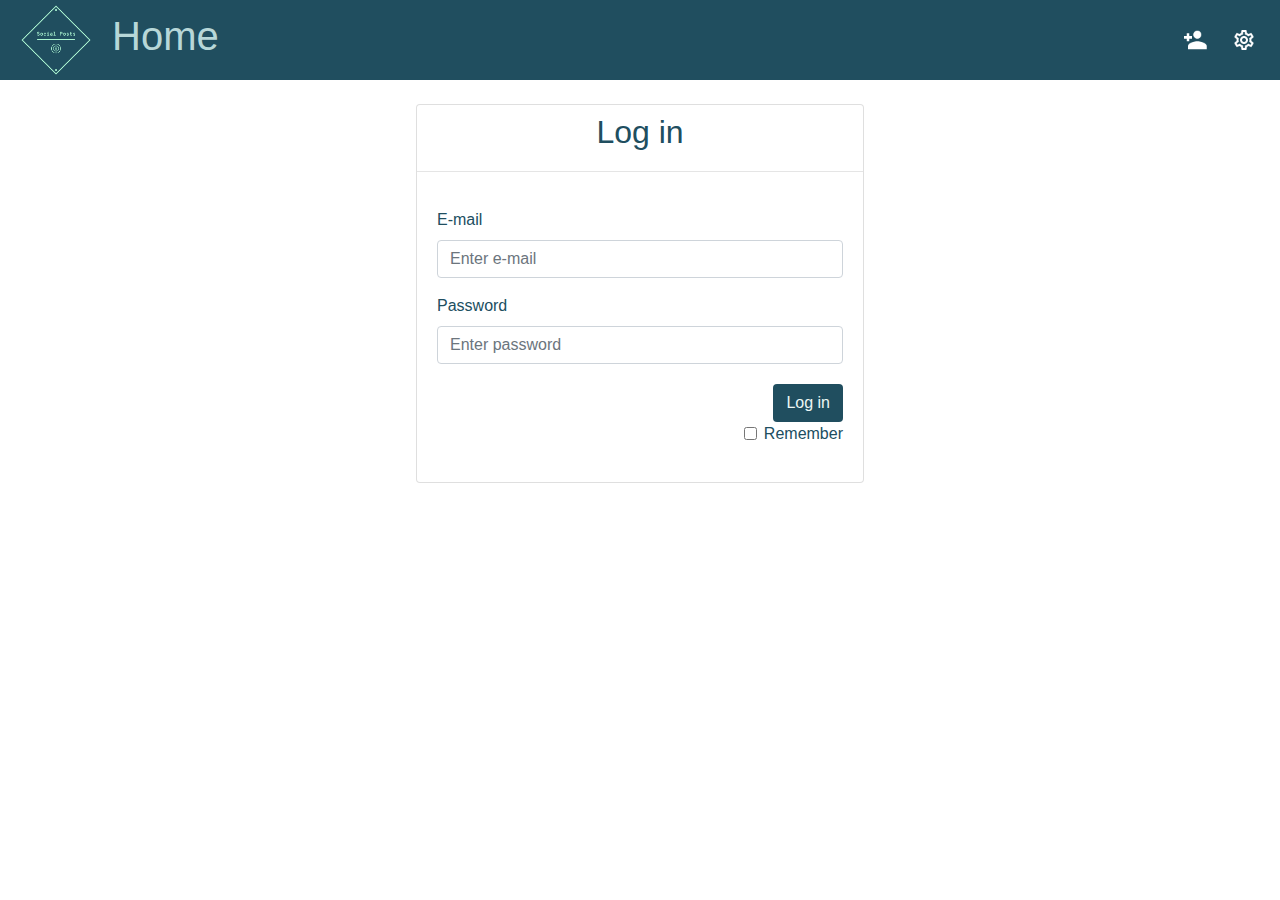
==== index.html @ eed03479 "Implemented create and modify admin user." ====
<!DOCTYPE html>
<html>
    <head>
        <meta charset="UTF-8">
        <meta name="description" content="Login page">
        <meta name="keywords" content="login">
        <meta name="author" content="Marcial F.P.S">
        <meta name="viewport" content="width=device-width, initial-scale=1.0">

        <title>Login</title>
        <link rel="stylesheet" type="text/css" href="style.css">
        <link rel="stylesheet" href="jquery-ui/jquery-ui.css">
        <link rel="icon" type="img/png" href="img/favicon.png">
        <script src="jquery-ui/external/jquery/jquery.js"></script>
        <script src="jquery-ui/jquery-ui.min.js"></script>
    </head>

    <body>

        <script src="login.js"></script>

        <header>
            <!--
            <div class="d-flex justify-content-start">
                <h1 class="align-self-center header-text pl-3">HistRep administration</h1>
            </div>
            -->
            <div class="d-sm-flex justify-content-between">
                <div class="d-flex justify-content-center">
                    <img class="img-logo ml-3" src="../img/logo_transparent.png">
                    <h1 class="align-self-center header-text pl-3">Home</h1>
                </div>

                <div class="d-flex justify-content-end">
                    <a class="align-self-center header-button pr-4" id="addAdmin" data-toggle="tooltip" data-trigger="active" title="Create admin">
                            <img class="icon-btn" src="../img/person_add.png">
                    </a>
                    <a class="align-self-center header-button pr-4" id="editAdmin" data-toggle="tooltip" data-trigger="active" title="Edit my account">
                        <img class="icon-btn" src="../img/settings_icon.png">
                    </a>
                </div>
            </div>
        </header>

        <section>

            <div class="d-flex justify-content-center pt-4">
                <div class="card" id="loginCard">
                    <div class="card-title d-flex align-self-center pt-2 pb-0">
                        <h2>Log in</h2> 
                    </div>
                    <hr class="mt-0" />
                    <div class="card-body ">
                        <form id="loginForm">
                            <div class="form-group">
                                <label for="inputEmail">E-mail</label>
                                <input type="email" name="email" class="form-control input-email" id="emailForm" 
                                    placeholder="Enter e-mail" required>
                            </div>

                            <div class="form-group">
                                <label for="inputEmail">Password</label>
                                <input type="password" name="password" class="form-control input-password" id="passwordForm" 
                                    placeholder="Enter password" required>
                            </div>
            
                            <div class="d-flex justify-content-end pt-1">
                                <input class="btn btn-style" type="submit" value="Log in">
                            </div>
                        </form>

                        <div class="d-flex justify-content-end pb-3">
                            <div  class="form-check">
                                <input type="checkbox" class="form-check-input align-self-start" 
                                    id="remember" value="Remember">
                                <label class="form-check-label" for="remeber">Remember</label>
                            </div>
                        </div>

                        <div class="alert alert-danger mb-0" role="alert" id="alert">
                            The email is not registered.
                        </div>

                        <div class="alert alert-info mb-0" role="alert" id="alertInfo">
                            The email should be remembered in the future.
                        </div>
                    </div>
                </div>

                <div class="card big-card" id="representationsCard">
                    <h2 class="d-flex justify-content-center pb-2">Representations</h2>
                    <div class ="d-flex justify-content-center">
                        <table class="table table-bordered">
                            <thead>
                                <tr>
                                <th scope="col">Title</th>
                                <th scope="col">Options</th>
                                </tr>
                            </thead>
                            <tbody id="listRepresentations">
                                <!-- Here all the representations are showed. -->
                            </tbody>
                        </table>
                    </div>
                    <div class="d-flex justify-content-center">
                        <button type="button" class="btn btn-secondary btn-add" id="btnAdd">
                            <img class="icon-img" src="../img/add_icon.png">
                        </button>
                    </div>
                    <div id="dialog-confirm" title="Confirm the action">
                        <p><span class="ui-icon ui-icon-alert" style="float:left; margin:12px 12px 20px 0;"></span>Are you sure you want to permanently delete this user?</p>
                    </div>
                </div>
            </div>
        </section>
    </body>
</html>
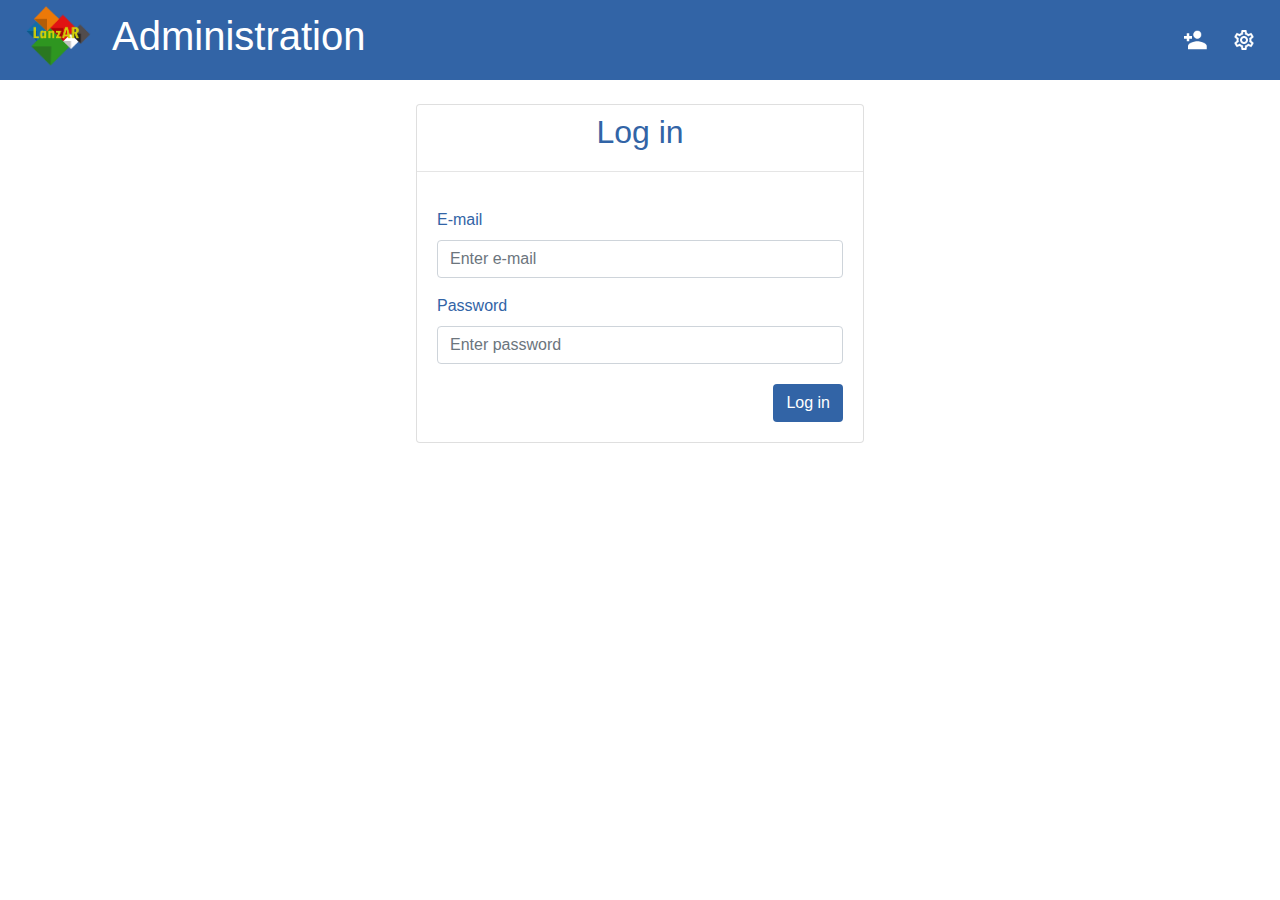
==== commit 0a3d01ea: "Changes in the UI." ====
--- a/index.html
+++ b/index.html
@@ -2,15 +2,15 @@
 <html>
     <head>
         <meta charset="UTF-8">
-        <meta name="description" content="Login page">
-        <meta name="keywords" content="login">
+        <meta name="description" content="Administration page">
+        <meta name="keywords" content="administration">
         <meta name="author" content="Marcial F.P.S">
         <meta name="viewport" content="width=device-width, initial-scale=1.0">
 
         <title>Login</title>
         <link rel="stylesheet" type="text/css" href="style.css">
         <link rel="stylesheet" href="jquery-ui/jquery-ui.css">
-        <link rel="icon" type="img/png" href="img/favicon.png">
+        <link rel="icon" type="img/png" href="img/logo.png">
         <script src="jquery-ui/external/jquery/jquery.js"></script>
         <script src="jquery-ui/jquery-ui.min.js"></script>
     </head>
@@ -20,15 +20,10 @@
         <script src="login.js"></script>
 
         <header>
-            <!--
-            <div class="d-flex justify-content-start">
-                <h1 class="align-self-center header-text pl-3">HistRep administration</h1>
-            </div>
-            -->
             <div class="d-sm-flex justify-content-between">
                 <div class="d-flex justify-content-center">
-                    <img class="img-logo ml-3" src="../img/logo_transparent.png">
-                    <h1 class="align-self-center header-text pl-3">Home</h1>
+                    <img class="img-logo ml-3" src="../img/logo.png">
+                    <h1 class="align-self-center header-text pl-3">Administration</h1>
                 </div>
 
                 <div class="d-flex justify-content-end">
@@ -37,6 +32,9 @@
                     </a>
                     <a class="align-self-center header-button pr-4" id="editAdmin" data-toggle="tooltip" data-trigger="active" title="Edit my account">
                         <img class="icon-btn" src="../img/settings_icon.png">
+                    </a>
+                    <a class="align-self-center header-button pr-4" id="logoutAdmin" data-toggle="tooltip" data-trigger="active" title="Log out">
+                        <img class="icon-btn" src="../img/exit_icon.png">
                     </a>
                 </div>
             </div>
@@ -69,6 +67,7 @@
                             </div>
                         </form>
 
+                        <!--
                         <div class="d-flex justify-content-end pb-3">
                             <div  class="form-check">
                                 <input type="checkbox" class="form-check-input align-self-start" 
@@ -76,6 +75,7 @@
                                 <label class="form-check-label" for="remeber">Remember</label>
                             </div>
                         </div>
+                        -->
 
                         <div class="alert alert-danger mb-0" role="alert" id="alert">
                             The email is not registered.
@@ -88,9 +88,9 @@
                 </div>
 
                 <div class="card big-card" id="representationsCard">
-                    <h2 class="d-flex justify-content-center pb-2">Representations</h2>
+                    <h2 class="d-flex justify-content-center py-2">Representations</h2>
                     <div class ="d-flex justify-content-center">
-                        <table class="table table-bordered">
+                        <table class="table table-bordered table-rep">
                             <thead>
                                 <tr>
                                 <th scope="col">Title</th>
@@ -102,13 +102,14 @@
                             </tbody>
                         </table>
                     </div>
-                    <div class="d-flex justify-content-center">
+                    <div class="d-flex justify-content-center pb-2">
                         <button type="button" class="btn btn-secondary btn-add" id="btnAdd">
                             <img class="icon-img" src="../img/add_icon.png">
                         </button>
                     </div>
                     <div id="dialog-confirm" title="Confirm the action">
-                        <p><span class="ui-icon ui-icon-alert" style="float:left; margin:12px 12px 20px 0;"></span>Are you sure you want to permanently delete this user?</p>
+                        <p><span class="ui-icon ui-icon-alert" style="float:left; margin:12px 12px 20px 0;">
+                        </span>Are you sure you want to permanently delete this representation?</p>
                     </div>
                 </div>
             </div>
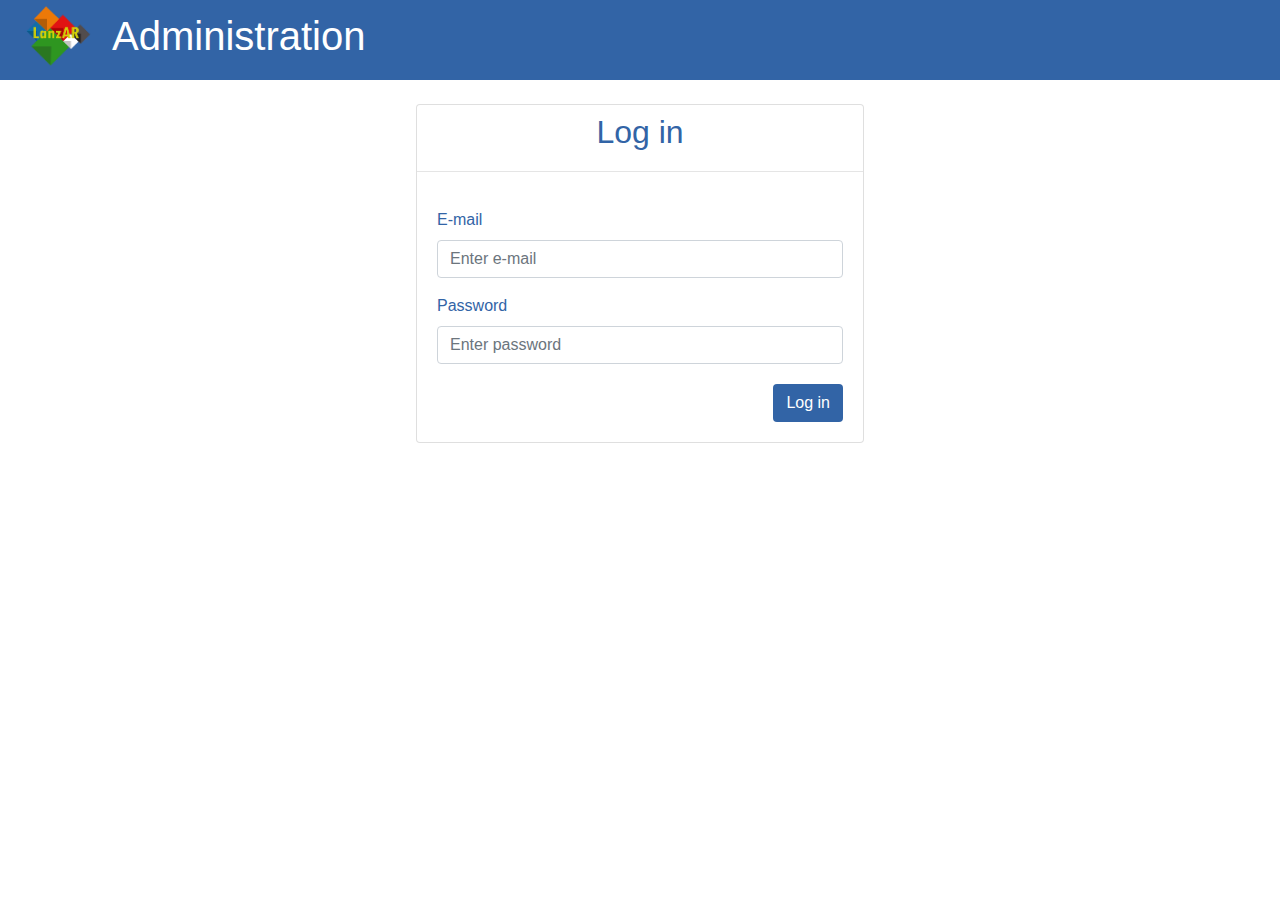
==== commit f20340ee: "Final improvements in the UI." ====
--- a/index.html
+++ b/index.html
@@ -1,5 +1,5 @@
 <!DOCTYPE html>
-<html>
+<html lang="en">
     <head>
         <meta charset="UTF-8">
         <meta name="description" content="Administration page">
@@ -22,19 +22,19 @@
         <header>
             <div class="d-sm-flex justify-content-between">
                 <div class="d-flex justify-content-center">
-                    <img class="img-logo ml-3" src="../img/logo.png">
+                    <img class="img-logo ml-3" src="img/logo.png" alt="logo">
                     <h1 class="align-self-center header-text pl-3">Administration</h1>
                 </div>
 
-                <div class="d-flex justify-content-end">
+                <div class="d-flex justify-content-end" id="userOptions">
                     <a class="align-self-center header-button pr-4" id="addAdmin" data-toggle="tooltip" data-trigger="active" title="Create admin">
-                            <img class="icon-btn" src="../img/person_add.png">
+                            <img class="icon-btn" src="img/person_add.png" alt="add administrator">
                     </a>
                     <a class="align-self-center header-button pr-4" id="editAdmin" data-toggle="tooltip" data-trigger="active" title="Edit my account">
-                        <img class="icon-btn" src="../img/settings_icon.png">
+                        <img class="icon-btn" src="img/settings_icon.png" alt="user settings">
                     </a>
                     <a class="align-self-center header-button pr-4" id="logoutAdmin" data-toggle="tooltip" data-trigger="active" title="Log out">
-                        <img class="icon-btn" src="../img/exit_icon.png">
+                        <img class="icon-btn" src="img/exit_icon.png" alt="exit">
                     </a>
                 </div>
             </div>
@@ -51,13 +51,13 @@
                     <div class="card-body ">
                         <form id="loginForm">
                             <div class="form-group">
-                                <label for="inputEmail">E-mail</label>
+                                <label for="inputEmail" title="email">E-mail</label>
                                 <input type="email" name="email" class="form-control input-email" id="emailForm" 
                                     placeholder="Enter e-mail" required>
                             </div>
 
                             <div class="form-group">
-                                <label for="inputEmail">Password</label>
+                                <label for="inputPassword" title="password">Password</label>
                                 <input type="password" name="password" class="form-control input-password" id="passwordForm" 
                                     placeholder="Enter password" required>
                             </div>
@@ -67,23 +67,15 @@
                             </div>
                         </form>
 
-                        <!--
-                        <div class="d-flex justify-content-end pb-3">
-                            <div  class="form-check">
-                                <input type="checkbox" class="form-check-input align-self-start" 
-                                    id="remember" value="Remember">
-                                <label class="form-check-label" for="remeber">Remember</label>
-                            </div>
-                        </div>
-                        -->
-
                         <div class="alert alert-danger mb-0" role="alert" id="alert">
                             The email is not registered.
                         </div>
+                    </div>
+                </div>
 
-                        <div class="alert alert-info mb-0" role="alert" id="alertInfo">
-                            The email should be remembered in the future.
-                        </div>
+                <div class="d-flex justify-content-center pt-5 pb-0">
+                    <div class="spinner-border text-primary" role="status" id="loading">
+                        <span class="sr-only">Loading...</span>
                     </div>
                 </div>
 
@@ -104,7 +96,7 @@
                     </div>
                     <div class="d-flex justify-content-center pb-2">
                         <button type="button" class="btn btn-secondary btn-add" id="btnAdd">
-                            <img class="icon-img" src="../img/add_icon.png">
+                            <img class="icon-img" src="img/add_icon.png" alt="add icon">
                         </button>
                     </div>
                     <div id="dialog-confirm" title="Confirm the action">
